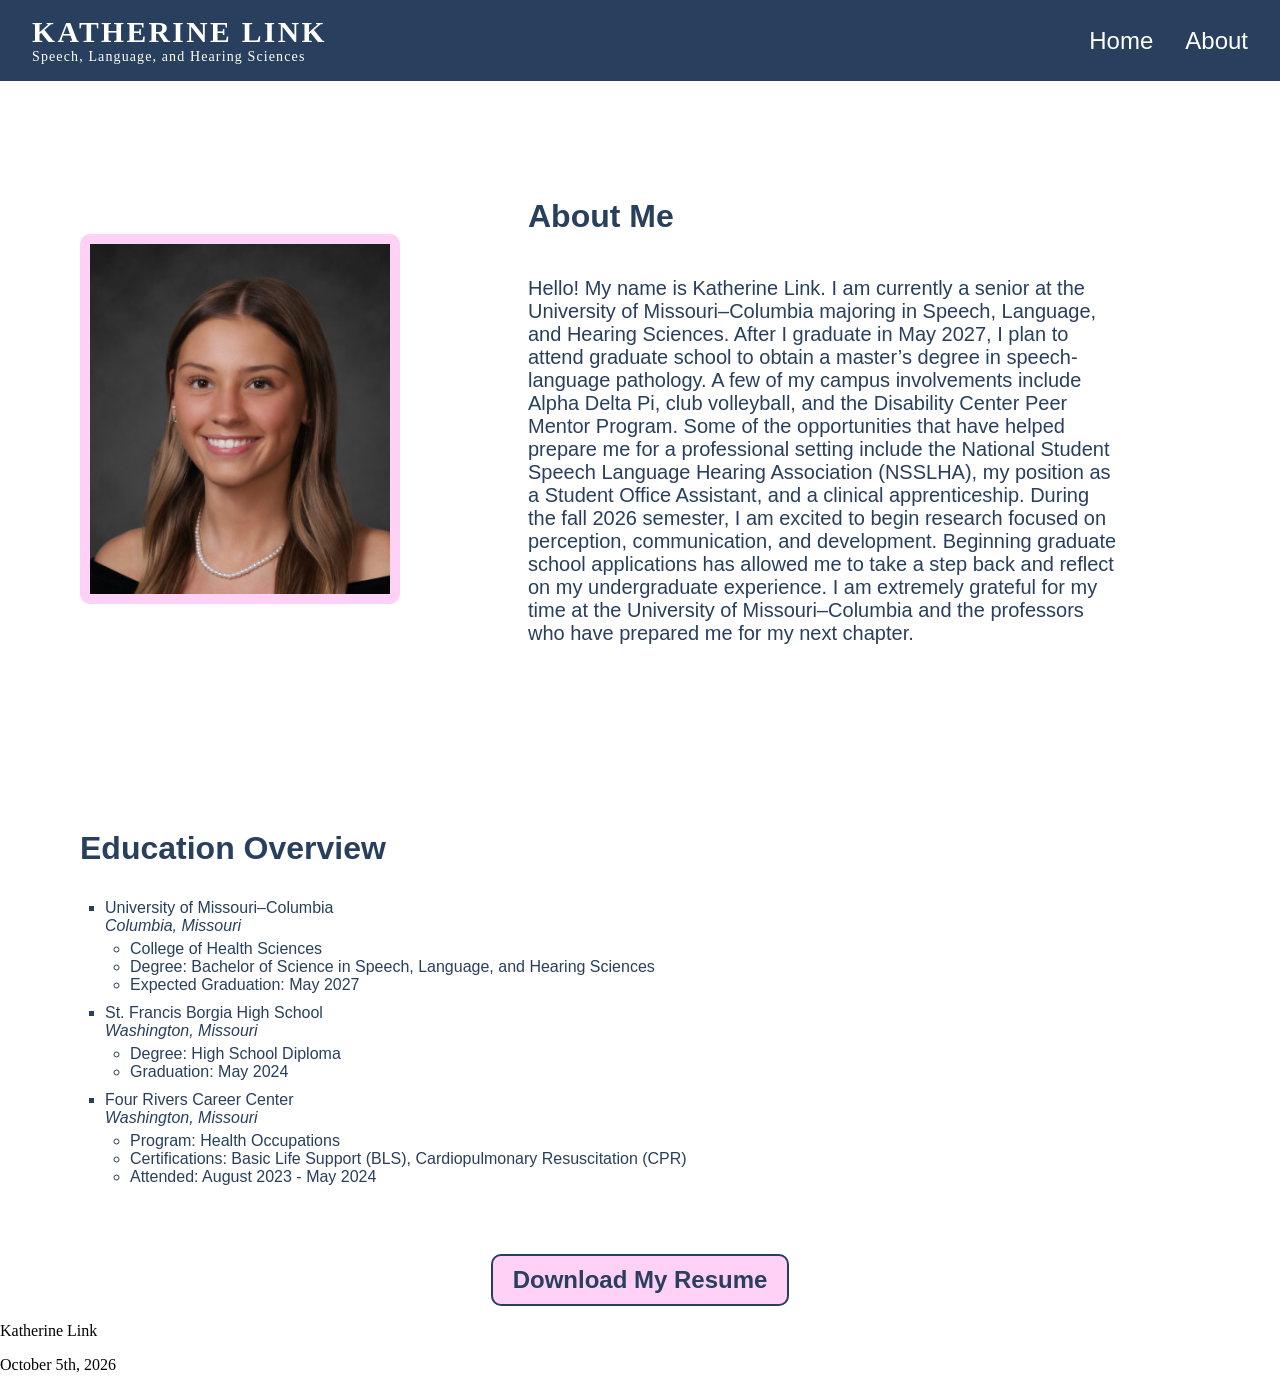
==== about.html @ f852c567 "Add files via upload" ====
<!DOCTYPE html>
<html lang="en">
  
  <!--
  Name: Katherine Link
  Date: October 5th, 2026
  Course: IS_LT 4355
  Description: Activity 4: Linking on Your About Page 
  -->
  <!--Contains metadata and browser instructions, not visible on page-->
  
  <head>
    <!--Style sheet (font size, color, family, etc.)-->
    <link rel="stylesheet" href="style.css">
    <!--Sets character encoding-->
    <meta charset="utf-8">
    <!--Helps website be responsive-->
    <meta name="viewport" content="width=device-width, initial-scale=1.0">
    <!--Displays the name of your page in the browser tab-->
    <title>
      About Page
    </title>
    <!--Link to external CSS for styling-->
    <link rel="stylesheet" href="style.css">
  </head>
  
  <body>
    <!--Visual section for banners, logos, or navigation-->
    <!--Visual section for banners, logos, or navigation-->
    <header>
      <!--Header Logo-->
      <div class="header-logo">
        <p>KATHERINE LINK</p>
        <p>Speech, Language, and Hearing Sciences</p>
      </div>
      <!--Navigation Bar-->
      <div class="header-navigation">
        <nav>
          <ul>
            <li><a href="index.html">Home</a></li>
            <li><a href="about.html">About</a></li>
        </ul>
        </nav>
      </div>
    </header>
    
    <main>
      <!--Content will go here-->
      <div class="about-top">
        <div class="headshot">
            <img src="headshot.jpeg" alt="Professional Headshot">
        </div>
        <div class="about-overview">
          <h1>About Me</h1>
         <p> Hello! My name is Katherine Link. I am currently a senior at the University of Missouri–Columbia majoring in Speech, Language, and Hearing Sciences. After I graduate in May 2027, I plan to attend graduate school to obtain a master’s degree in speech-language pathology. A few of my campus involvements include Alpha Delta Pi, club volleyball, and the Disability Center Peer Mentor Program. Some of the opportunities that have helped prepare me for a professional setting include the National Student Speech Language Hearing Association (NSSLHA), my position as a Student Office Assistant, and a clinical apprenticeship. During the fall 2026 semester, I am excited to begin research focused on perception, communication, and development. Beginning graduate school applications has allowed me to take a step back and reflect on my undergraduate experience. I am extremely grateful for my time at the University of Missouri–Columbia and the professors who have prepared me for my next chapter.</p>
        </div>
      </div> 

      <div class="education-overview">
        <h1>Education Overview</h1>
        <ul>
          <li>University of Missouri–Columbia<br><em>Columbia, Missouri</em>
            <ul> 
              <li>College of Health Sciences</li>
              <li>Degree: Bachelor of Science in Speech, Language, and Hearing Sciences</li>
              <li>Expected Graduation: May 2027</li>
            </ul> 
          </li>

          <li>St. Francis Borgia High School<br><em>Washington, Missouri</em>
            <ul>
              <li>Degree: High School Diploma</li>
              <li>Graduation: May 2024</li>
            </ul>
          </li>

          <li>Four Rivers Career Center<br><em>Washington, Missouri</em>
            <ul>
              <li>Program: Health Occupations</li>
              <li>Certifications: Basic Life Support (BLS), Cardiopulmonary Resuscitation (CPR)</li>
              <li>Attended: August 2023 - May 2024</li>
            </ul>
          </li>   
        </ul>
      </div>

      <div class="resume">
        <a class="resume-link" href="webresume.pdf">Download My Resume</a>
      </div>  
    </main>

    <footer>
      <!--Section that contains name and current date-->
      <p>Katherine Link</p>
      <p>October 5th, 2026</p>
    </footer>
  </body>
  
</html>
---- style.css ----
/* #region INDEX*/
html{
    scroll-behavior: smooth;
}
.hero-main {
    display: flex;
    min-height: 80vh;
    align-items: center;
    padding: 3em 5em;
    gap: 4em;
}
.hero-intro{
    width: 50%;
    display: flex;
    flex-direction: column;
    justify-content: center;
    align-items: flex-start;
    text-align: left;
}  
header {
    display: flex;
    justify-content: space-between;
    align-items: center;
    background-color: #283F5D;
    padding: 1em 2em;
}
.header-logo p {
    margin: 0;
    color: white;
    font-family: 'Playfair Display', serif;
    letter-spacing: 0.08em;
}
.header-logo p:first-child {
    font-size: 1.85em;
    font-weight: bold;
}
.header-logo p:last-child {
    font-size: 0.875em;
}
.header-navigation ul{
    display: flex;
    gap: 2em;
    list-style: none;
    margin: 0;
    padding: 0;
}
.header-navigation a {
    color: white;
    text-decoration: none;
    font-family: 'Outfit', sans-serif;
    font-size: 1.5em;
}
body {
    margin: 0;
    padding: 0;
    box-sizing: border-box;
}
.hero-image {
    width: 80%;
    display: flex;
    justify-content:right;
    align-items: right;
}
.hero-image img {
    width: 90%;
    height: auto;
}
.hero-intro h1 {
    color: #283F5D;
    font-size: 1.8em;
    font-family: 'Outfit', sans-serif;
    text-align: left;
}
.hero-intro h2 {
    color:#283F5D;
    font-size: 3.5em;
    font-family: 'Outfit', sans-serif;
    text-align: left;
} 
.hero-intro p {
    color: #283F5D;
    font-size: 1.6em;
    font-family: 'Outfit', sans-serif;
    text-align: left;
}
.purposebutton {
    display: flex; 
    color: #283F5D;
    font-size: 5em;
    text-decoration: none;
}
.hero-purpose {
    min-height: 70vh;
    display: flex;
    flex-direction: column;
    justify-content: center;
    align-items: center;
    text-align: center;
    padding: 3em  5em;
    box-sizing: border-box;
}
.hero-purpose h3 {
    color: #283F5D;
    font-size: 2em; 
    font-family: 'Outfit', sans-serif;
    font-weight: bold;
    text-align: center;
}
.hero-purpose p {
    color: #283F5D;
    font-size: 1.5em;
    font-family: 'Lexend', sans-serif;
    text-align: center;
}
#herobutton {
    display: inline-block;
    background-color: #FFD1F7;
    color: #283F5D;
    font-size: 1.5em;
    font-family: 'Lexend', sans-serif;
    font-weight: bold;
    text-align: center;
    padding: 10px 20px;
    border-radius: 10px;
    cursor: pointer;
}
.hero-quote blockquote {
    background-color: #BBDBB8;
    color: #283F5D;
    padding: 20px;
    border-radius: 10px;
    text-align: center;
}
.quote-text {
    font-size: 1.4em;
    font-family: 'Lexend', sans-serif;
    text-align: center;
}
.hero-quote p {
    color: #283F5D;
    font-size: 0.875em;
    font-family: 'Lexend', sans-serif;
    text-align: center;
}
/* #endregion */
/* #region ABOUT*/
header {
    display: flex;
    justify-content: space-between;
    align-items: center;
    background-color: #283F5D;
    padding: 1em 2em;
}
.header-logo p {
    margin: 0;
    color: white;
    font-family: 'Playfair Display', serif;
    letter-spacing: 0.08em;
}
.header-logo p:first-child {
    font-size: 1.85em;
    font-weight: bold;
}
.header-logo p:last-child {
    font-size: 0.875em;
}
.header-navigation ul{
    display: flex;
    gap: 2em;
    list-style: none;
    margin: 0;
    padding: 0;
}
.header-navigation a {
    color: white;
    text-decoration: none;
    font-family: 'Outfit', sans-serif;
    font-size: 1.5em;
}
.about-top{
    display: flex;
    align-items: center;
    gap: 3em;
    padding: 3em 5em;
}
.headshot img {
    width: 300px;
    height: 350px;
    object-fit: cover;
    border-radius: 10px;
    border: 10px solid #FFD1F7
}
.about-overview {
    display: flex;
    flex-direction: column;
    justify-content: center;
    align-items: center;
    text-align: left;
    padding: 3em 5em;
}
.about-overview h1 {
    color: #283F5D;
    font-size: 2em; 
    font-family: 'Outfit', sans-serif;
    font-weight: bold;
    text-align: left;
    width: 100%;
}
.about-overview p {
    color: #283F5D;
    font-size: 1.25em;
    font-family: 'Lexend', sans-serif;
    text-align: left;
    align-items: left;
}
.education-overview {
    display: flex;
    flex-direction: column;
    justify-content: center;
    align-items: flex-start;
    text-align: left;
    padding: 3em 5em;
}
.education-overview h1 {
    color: #283F5D;
    font-size: 2em; 
    font-family: 'Outfit', sans-serif;
    font-weight: bold;
    text-align: left;
}
.education-overview ul{
    color: #283F5D;
    font-size: 1em;
    font-family: 'Lexend', sans-serif;
    text-align: left;
    list-style-type: square;
    margin-top: 10px;
    margin-bottom: 10px;
    padding-left: 25px;
}
.education-overview ul ul{
    list-style-type: circle;
    margin-top: 5px
}
.resume-link {
    display: block;
    width: fit-content;
    background-color: #FFD1F7;
    color: #283F5D;
    font-size: 1.5em;
    font-family: 'Lexend', sans-serif;
    font-weight: bold;
    text-align: center;
    padding: 10px 20px;
    border-radius: 10px;
    cursor: pointer;
    border: 2px solid #283F5D;
    text-decoration: none;
    align-items: center;
    margin-left: auto;
    margin-right: auto;
}
---- style.css ----
/* #region INDEX*/
html{
    scroll-behavior: smooth;
}
.hero-main {
    display: flex;
    min-height: 80vh;
    align-items: center;
    padding: 3em 5em;
    gap: 4em;
}
.hero-intro{
    width: 50%;
    display: flex;
    flex-direction: column;
    justify-content: center;
    align-items: flex-start;
    text-align: left;
}  
header {
    display: flex;
    justify-content: space-between;
    align-items: center;
    background-color: #283F5D;
    padding: 1em 2em;
}
.header-logo p {
    margin: 0;
    color: white;
    font-family: 'Playfair Display', serif;
    letter-spacing: 0.08em;
}
.header-logo p:first-child {
    font-size: 1.85em;
    font-weight: bold;
}
.header-logo p:last-child {
    font-size: 0.875em;
}
.header-navigation ul{
    display: flex;
    gap: 2em;
    list-style: none;
    margin: 0;
    padding: 0;
}
.header-navigation a {
    color: white;
    text-decoration: none;
    font-family: 'Outfit', sans-serif;
    font-size: 1.5em;
}
body {
    margin: 0;
    padding: 0;
    box-sizing: border-box;
}
.hero-image {
    width: 80%;
    display: flex;
    justify-content:right;
    align-items: right;
}
.hero-image img {
    width: 90%;
    height: auto;
}
.hero-intro h1 {
    color: #283F5D;
    font-size: 1.8em;
    font-family: 'Outfit', sans-serif;
    text-align: left;
}
.hero-intro h2 {
    color:#283F5D;
    font-size: 3.5em;
    font-family: 'Outfit', sans-serif;
    text-align: left;
} 
.hero-intro p {
    color: #283F5D;
    font-size: 1.6em;
    font-family: 'Outfit', sans-serif;
    text-align: left;
}
.purposebutton {
    display: flex; 
    color: #283F5D;
    font-size: 5em;
    text-decoration: none;
}
.hero-purpose {
    min-height: 70vh;
    display: flex;
    flex-direction: column;
    justify-content: center;
    align-items: center;
    text-align: center;
    padding: 3em  5em;
    box-sizing: border-box;
}
.hero-purpose h3 {
    color: #283F5D;
    font-size: 2em; 
    font-family: 'Outfit', sans-serif;
    font-weight: bold;
    text-align: center;
}
.hero-purpose p {
    color: #283F5D;
    font-size: 1.5em;
    font-family: 'Lexend', sans-serif;
    text-align: center;
}
#herobutton {
    display: inline-block;
    background-color: #FFD1F7;
    color: #283F5D;
    font-size: 1.5em;
    font-family: 'Lexend', sans-serif;
    font-weight: bold;
    text-align: center;
    padding: 10px 20px;
    border-radius: 10px;
    cursor: pointer;
}
.hero-quote blockquote {
    background-color: #BBDBB8;
    color: #283F5D;
    padding: 20px;
    border-radius: 10px;
    text-align: center;
}
.quote-text {
    font-size: 1.4em;
    font-family: 'Lexend', sans-serif;
    text-align: center;
}
.hero-quote p {
    color: #283F5D;
    font-size: 0.875em;
    font-family: 'Lexend', sans-serif;
    text-align: center;
}
/* #endregion */
/* #region ABOUT*/
header {
    display: flex;
    justify-content: space-between;
    align-items: center;
    background-color: #283F5D;
    padding: 1em 2em;
}
.header-logo p {
    margin: 0;
    color: white;
    font-family: 'Playfair Display', serif;
    letter-spacing: 0.08em;
}
.header-logo p:first-child {
    font-size: 1.85em;
    font-weight: bold;
}
.header-logo p:last-child {
    font-size: 0.875em;
}
.header-navigation ul{
    display: flex;
    gap: 2em;
    list-style: none;
    margin: 0;
    padding: 0;
}
.header-navigation a {
    color: white;
    text-decoration: none;
    font-family: 'Outfit', sans-serif;
    font-size: 1.5em;
}
.about-top{
    display: flex;
    align-items: center;
    gap: 3em;
    padding: 3em 5em;
}
.headshot img {
    width: 300px;
    height: 350px;
    object-fit: cover;
    border-radius: 10px;
    border: 10px solid #FFD1F7
}
.about-overview {
    display: flex;
    flex-direction: column;
    justify-content: center;
    align-items: center;
    text-align: left;
    padding: 3em 5em;
}
.about-overview h1 {
    color: #283F5D;
    font-size: 2em; 
    font-family: 'Outfit', sans-serif;
    font-weight: bold;
    text-align: left;
    width: 100%;
}
.about-overview p {
    color: #283F5D;
    font-size: 1.25em;
    font-family: 'Lexend', sans-serif;
    text-align: left;
    align-items: left;
}
.education-overview {
    display: flex;
    flex-direction: column;
    justify-content: center;
    align-items: flex-start;
    text-align: left;
    padding: 3em 5em;
}
.education-overview h1 {
    color: #283F5D;
    font-size: 2em; 
    font-family: 'Outfit', sans-serif;
    font-weight: bold;
    text-align: left;
}
.education-overview ul{
    color: #283F5D;
    font-size: 1em;
    font-family: 'Lexend', sans-serif;
    text-align: left;
    list-style-type: square;
    margin-top: 10px;
    margin-bottom: 10px;
    padding-left: 25px;
}
.education-overview ul ul{
    list-style-type: circle;
    margin-top: 5px
}
.resume-link {
    display: block;
    width: fit-content;
    background-color: #FFD1F7;
    color: #283F5D;
    font-size: 1.5em;
    font-family: 'Lexend', sans-serif;
    font-weight: bold;
    text-align: center;
    padding: 10px 20px;
    border-radius: 10px;
    cursor: pointer;
    border: 2px solid #283F5D;
    text-decoration: none;
    align-items: center;
    margin-left: auto;
    margin-right: auto;
}
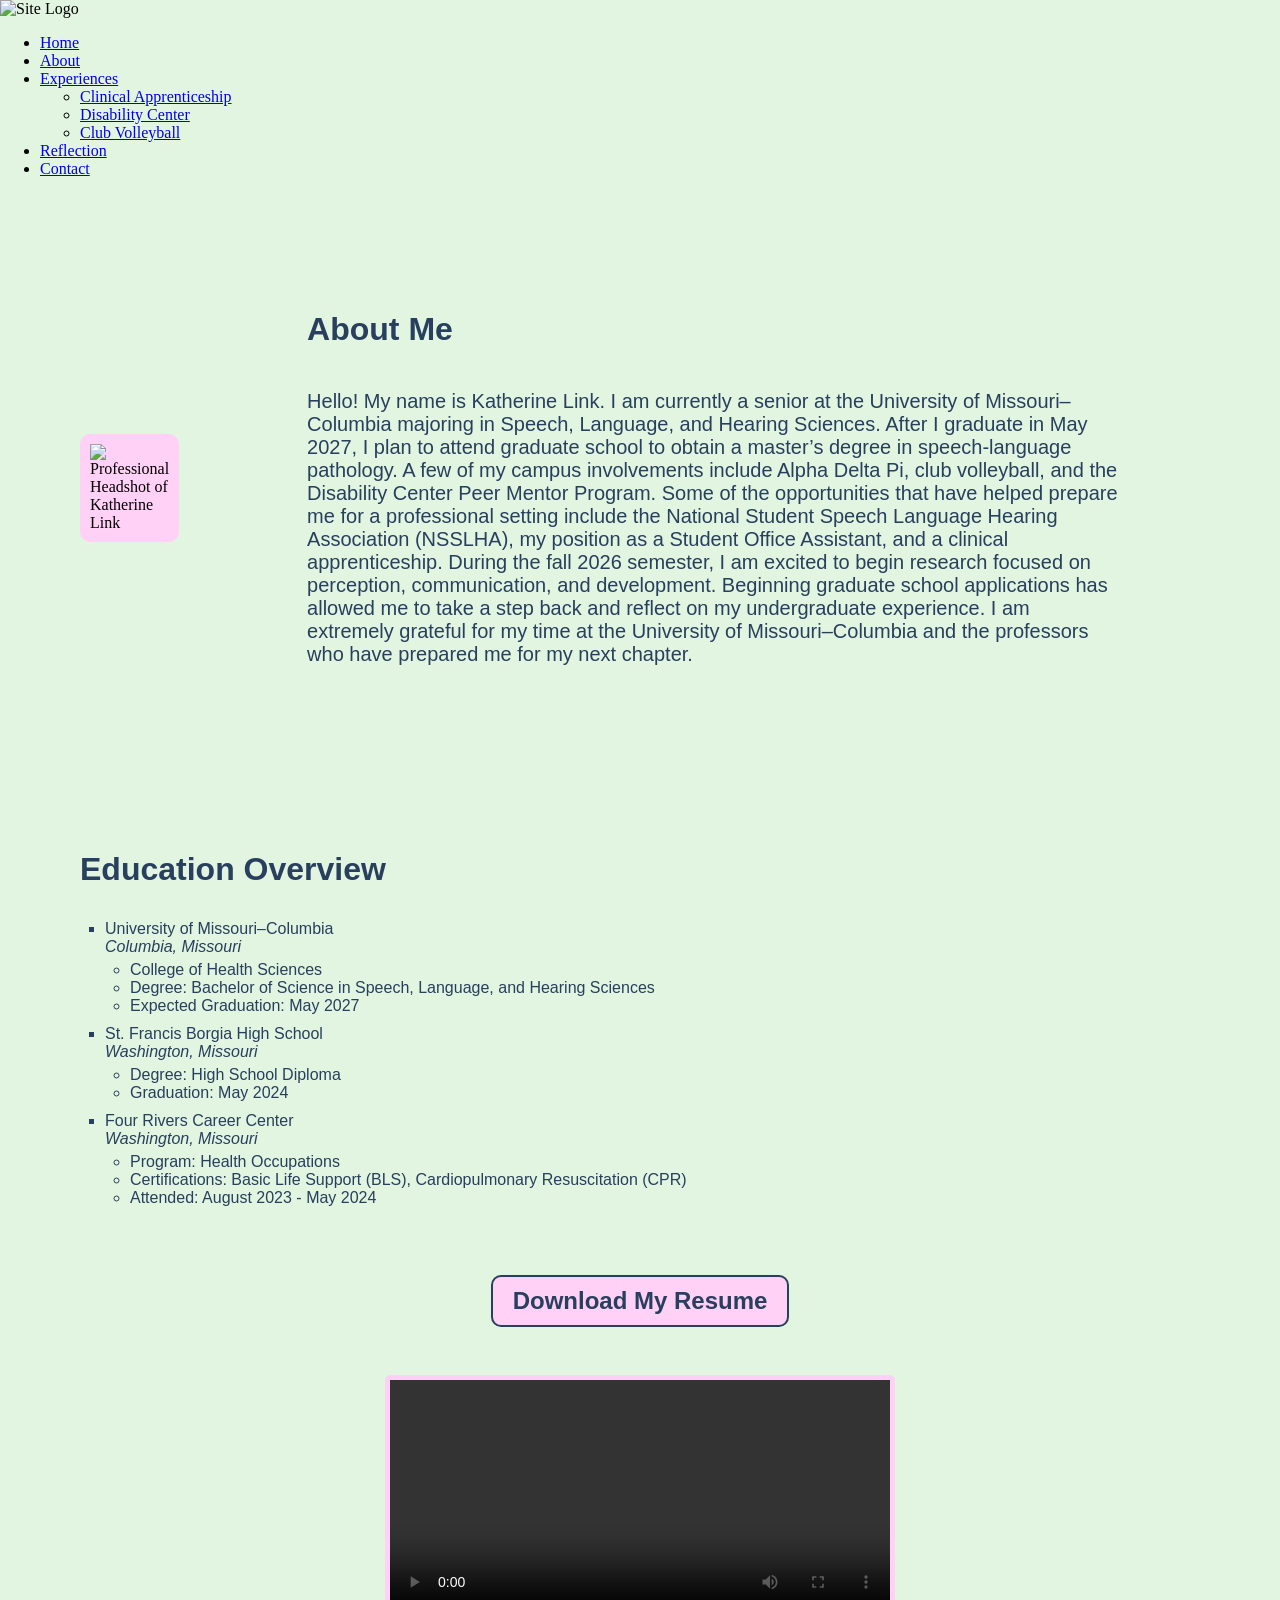
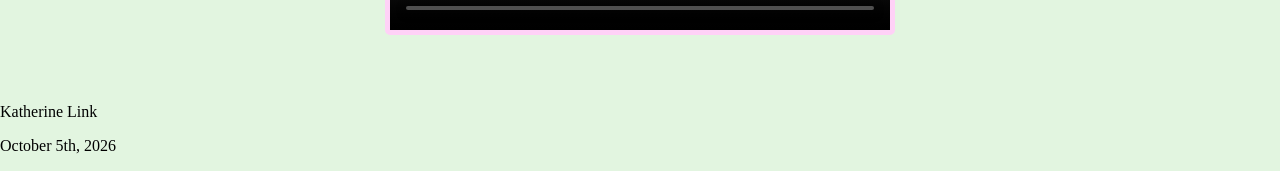
==== commit 34d92c76: "Add files via upload" ====
--- a/about.html
+++ b/about.html
@@ -22,6 +22,7 @@
     </title>
     <!--Link to external CSS for styling-->
     <link rel="stylesheet" href="style.css">
+    <link rel="stylesheet" href="nav.css">
   </head>
   
   <body>
@@ -30,8 +31,7 @@
     <header>
       <!--Header Logo-->
       <div class="header-logo">
-        <p>KATHERINE LINK</p>
-        <p>Speech, Language, and Hearing Sciences</p>
+        <img src="logo.png" alt="Site Logo">
       </div>
       <!--Navigation Bar-->
       <div class="header-navigation">
@@ -39,6 +39,16 @@
           <ul>
             <li><a href="index.html">Home</a></li>
             <li><a href="about.html">About</a></li>
+            <li class="dropdown">
+              <a href="experience.html">Experiences</a>
+              <ul class="dropdown-menu">
+                <li><a href="experience.html#clinical">Clinical Apprenticeship</a></li>
+                <li><a href="experience.html#disability-center">Disability Center</a></li>
+                <li><a href="experience.html#club-volleyball">Club Volleyball</a></li>
+              </ul>
+            </li>
+            <li><a href="reflection.html">Reflection</a></li>
+            <li><a href="contact.html">Contact</a></li>
         </ul>
         </nav>
       </div>
@@ -48,7 +58,7 @@
       <!--Content will go here-->
       <div class="about-top">
         <div class="headshot">
-            <img src="headshot.jpeg" alt="Professional Headshot">
+            <img src="media/headshot.jpeg" alt="Professional Headshot of Katherine Link">
         </div>
         <div class="about-overview">
           <h1>About Me</h1>
@@ -87,6 +97,13 @@
       <div class="resume">
         <a class="resume-link" href="webresume.pdf">Download My Resume</a>
       </div>  
+      
+      <div class="resume-video">
+        <video controls aria-label="Video Resume of Katherine Link">
+          <source src="media/resume-video.mp4" type="video/mp4">
+          Your browser does not support the video tag.
+        </video>
+      </div>
     </main>
 
     <footer>
--- a/style.css
+++ b/style.css
@@ -17,39 +17,6 @@
     align-items: flex-start;
     text-align: left;
 }  
-header {
-    display: flex;
-    justify-content: space-between;
-    align-items: center;
-    background-color: #283F5D;
-    padding: 1em 2em;
-}
-.header-logo p {
-    margin: 0;
-    color: white;
-    font-family: 'Playfair Display', serif;
-    letter-spacing: 0.08em;
-}
-.header-logo p:first-child {
-    font-size: 1.85em;
-    font-weight: bold;
-}
-.header-logo p:last-child {
-    font-size: 0.875em;
-}
-.header-navigation ul{
-    display: flex;
-    gap: 2em;
-    list-style: none;
-    margin: 0;
-    padding: 0;
-}
-.header-navigation a {
-    color: white;
-    text-decoration: none;
-    font-family: 'Outfit', sans-serif;
-    font-size: 1.5em;
-}
 body {
     margin: 0;
     padding: 0;
@@ -59,7 +26,7 @@
     width: 80%;
     display: flex;
     justify-content:right;
-    align-items: right;
+    align-items: flex-end;
 }
 .hero-image img {
     width: 90%;
@@ -144,39 +111,6 @@
 }
 /* #endregion */
 /* #region ABOUT*/
-header {
-    display: flex;
-    justify-content: space-between;
-    align-items: center;
-    background-color: #283F5D;
-    padding: 1em 2em;
-}
-.header-logo p {
-    margin: 0;
-    color: white;
-    font-family: 'Playfair Display', serif;
-    letter-spacing: 0.08em;
-}
-.header-logo p:first-child {
-    font-size: 1.85em;
-    font-weight: bold;
-}
-.header-logo p:last-child {
-    font-size: 0.875em;
-}
-.header-navigation ul{
-    display: flex;
-    gap: 2em;
-    list-style: none;
-    margin: 0;
-    padding: 0;
-}
-.header-navigation a {
-    color: white;
-    text-decoration: none;
-    font-family: 'Outfit', sans-serif;
-    font-size: 1.5em;
-}
 .about-top{
     display: flex;
     align-items: center;
@@ -188,7 +122,8 @@
     height: 350px;
     object-fit: cover;
     border-radius: 10px;
-    border: 10px solid #FFD1F7
+    border: 10px solid #FFD1F7;
+    background-color:#FFD1F7;
 }
 .about-overview {
     display: flex;
@@ -211,7 +146,7 @@
     font-size: 1.25em;
     font-family: 'Lexend', sans-serif;
     text-align: left;
-    align-items: left;
+    align-items: flex-start;
 }
 .education-overview {
     display: flex;
@@ -242,6 +177,9 @@
     list-style-type: circle;
     margin-top: 5px
 }
+.education-overview li:hover{
+    font-weight: bold
+}
 .resume-link {
     display: block;
     width: fit-content;
@@ -259,4 +197,85 @@
     align-items: center;
     margin-left: auto;
     margin-right: auto;
+}
+.resume-video{
+    padding: 3em 5em;
+    text-align: center;
+}
+.resume-video video{
+    width: 500px;
+    max-width: 100%;
+    height: auto;
+    border: 5px solid #FFD1F7;
+    border-radius: 5px;
+    background-color: #283F5D;
+}
+/* #region REFLECTION*/
+body{
+    background-color:#e2f5e0;
+}
+.reflection-heading h1{
+    font-family: 'Outfit', serif;
+    color:#283F5D;
+    text-align: center;
+    font-weight: bold;
+    letter-spacing: 1px;
+}
+.reflection-box {
+    display: flex;
+    width: 90%;
+    margin: 15px auto;
+    padding: 15px;
+    box-sizing: border-box;
+    background-color:#283F5D;
+    border-radius: 15px;
+}
+.reflection-text p {
+    color: white;
+    font-family: 'Outfit', serif;
+}
+.reflection-text h2{
+    color:#FFD1F7;
+    text-transform: uppercase;
+    font-family: 'Outfit', sans-serif;
+}
+.reflection-number{
+    background-color:#FFD1F7;
+    color: #283F5D;
+    width: 50px;
+    min-width: 50px;
+    height: 50px;
+    border-radius: 50%;
+    display: flex;
+    align-items: center;
+    justify-content: center;
+    margin-right: 20px;
+    font-weight: bold;
+    font-size: 1.3em;
+    align-self: center;
+}
+.reflection-number p{
+    margin: 0;
+}
+.reflection-text{
+    border-left: 3px solid #FFD1F7;
+    padding-left: 20px;
+}
+.reflection-icon{
+    width: 120px;
+    height: 120px;
+    object-fit: contain;
+    margin-right: 20px;
+    align-self: center;
+    flex-shrink: 0;
+}
+/* Pseudo Element-Styles First Letter of First Reflection*/
+.first-reflection::first-letter{
+    color:#FFD1F7;
+    font-size: 1.5em;
+    font-weight: bold;
+}
+/* Pseudo Element-Idenents First Line of Following Paragraphs*/
+.rest-reflection{
+    text-indent: 20px;
 }
--- a/style.css
+++ b/style.css
@@ -17,39 +17,6 @@
     align-items: flex-start;
     text-align: left;
 }  
-header {
-    display: flex;
-    justify-content: space-between;
-    align-items: center;
-    background-color: #283F5D;
-    padding: 1em 2em;
-}
-.header-logo p {
-    margin: 0;
-    color: white;
-    font-family: 'Playfair Display', serif;
-    letter-spacing: 0.08em;
-}
-.header-logo p:first-child {
-    font-size: 1.85em;
-    font-weight: bold;
-}
-.header-logo p:last-child {
-    font-size: 0.875em;
-}
-.header-navigation ul{
-    display: flex;
-    gap: 2em;
-    list-style: none;
-    margin: 0;
-    padding: 0;
-}
-.header-navigation a {
-    color: white;
-    text-decoration: none;
-    font-family: 'Outfit', sans-serif;
-    font-size: 1.5em;
-}
 body {
     margin: 0;
     padding: 0;
@@ -59,7 +26,7 @@
     width: 80%;
     display: flex;
     justify-content:right;
-    align-items: right;
+    align-items: flex-end;
 }
 .hero-image img {
     width: 90%;
@@ -144,39 +111,6 @@
 }
 /* #endregion */
 /* #region ABOUT*/
-header {
-    display: flex;
-    justify-content: space-between;
-    align-items: center;
-    background-color: #283F5D;
-    padding: 1em 2em;
-}
-.header-logo p {
-    margin: 0;
-    color: white;
-    font-family: 'Playfair Display', serif;
-    letter-spacing: 0.08em;
-}
-.header-logo p:first-child {
-    font-size: 1.85em;
-    font-weight: bold;
-}
-.header-logo p:last-child {
-    font-size: 0.875em;
-}
-.header-navigation ul{
-    display: flex;
-    gap: 2em;
-    list-style: none;
-    margin: 0;
-    padding: 0;
-}
-.header-navigation a {
-    color: white;
-    text-decoration: none;
-    font-family: 'Outfit', sans-serif;
-    font-size: 1.5em;
-}
 .about-top{
     display: flex;
     align-items: center;
@@ -188,7 +122,8 @@
     height: 350px;
     object-fit: cover;
     border-radius: 10px;
-    border: 10px solid #FFD1F7
+    border: 10px solid #FFD1F7;
+    background-color:#FFD1F7;
 }
 .about-overview {
     display: flex;
@@ -211,7 +146,7 @@
     font-size: 1.25em;
     font-family: 'Lexend', sans-serif;
     text-align: left;
-    align-items: left;
+    align-items: flex-start;
 }
 .education-overview {
     display: flex;
@@ -242,6 +177,9 @@
     list-style-type: circle;
     margin-top: 5px
 }
+.education-overview li:hover{
+    font-weight: bold
+}
 .resume-link {
     display: block;
     width: fit-content;
@@ -259,4 +197,85 @@
     align-items: center;
     margin-left: auto;
     margin-right: auto;
+}
+.resume-video{
+    padding: 3em 5em;
+    text-align: center;
+}
+.resume-video video{
+    width: 500px;
+    max-width: 100%;
+    height: auto;
+    border: 5px solid #FFD1F7;
+    border-radius: 5px;
+    background-color: #283F5D;
+}
+/* #region REFLECTION*/
+body{
+    background-color:#e2f5e0;
+}
+.reflection-heading h1{
+    font-family: 'Outfit', serif;
+    color:#283F5D;
+    text-align: center;
+    font-weight: bold;
+    letter-spacing: 1px;
+}
+.reflection-box {
+    display: flex;
+    width: 90%;
+    margin: 15px auto;
+    padding: 15px;
+    box-sizing: border-box;
+    background-color:#283F5D;
+    border-radius: 15px;
+}
+.reflection-text p {
+    color: white;
+    font-family: 'Outfit', serif;
+}
+.reflection-text h2{
+    color:#FFD1F7;
+    text-transform: uppercase;
+    font-family: 'Outfit', sans-serif;
+}
+.reflection-number{
+    background-color:#FFD1F7;
+    color: #283F5D;
+    width: 50px;
+    min-width: 50px;
+    height: 50px;
+    border-radius: 50%;
+    display: flex;
+    align-items: center;
+    justify-content: center;
+    margin-right: 20px;
+    font-weight: bold;
+    font-size: 1.3em;
+    align-self: center;
+}
+.reflection-number p{
+    margin: 0;
+}
+.reflection-text{
+    border-left: 3px solid #FFD1F7;
+    padding-left: 20px;
+}
+.reflection-icon{
+    width: 120px;
+    height: 120px;
+    object-fit: contain;
+    margin-right: 20px;
+    align-self: center;
+    flex-shrink: 0;
+}
+/* Pseudo Element-Styles First Letter of First Reflection*/
+.first-reflection::first-letter{
+    color:#FFD1F7;
+    font-size: 1.5em;
+    font-weight: bold;
+}
+/* Pseudo Element-Idenents First Line of Following Paragraphs*/
+.rest-reflection{
+    text-indent: 20px;
 }
